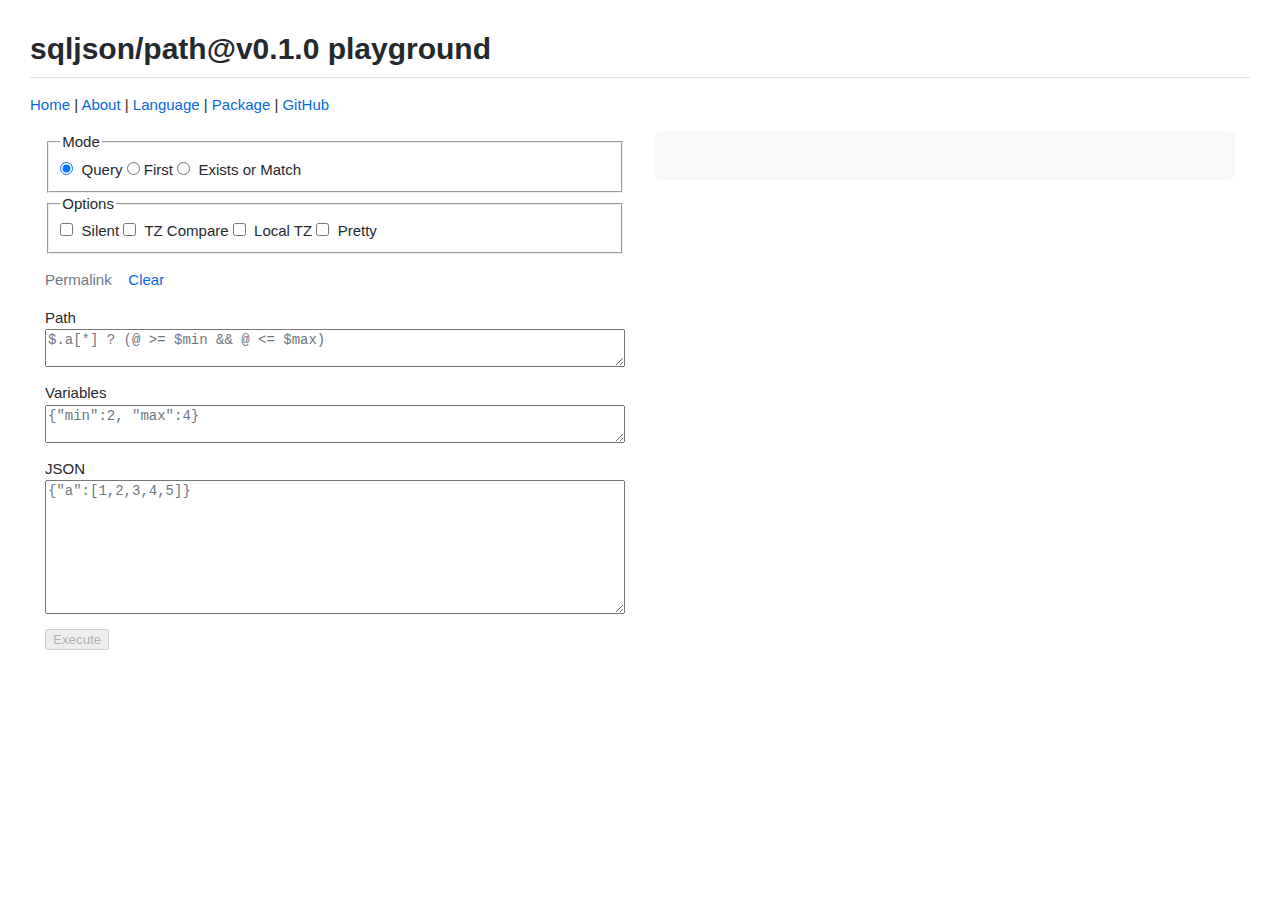
==== docs/playground/index.html @ 6ec7d3f9 "Disable permalink when fields change" ====
<html>

<head>
  <meta charset="utf-8" />
  <title>Go SQL/JSON Path Playground</title>
  <meta name="viewport" content="width=device-width, initial-scale=1">
  <link rel="stylesheet" href="./playground.css">
  <script src="wasm_exec.js"></script>
  <script>
    const $ = (id) => document.getElementById(id);
    const $$ = (q) => document.querySelector(q);
    const sqljsonVersion = "v0.1.0";

    const optionNames = [
      "optQuery",
      "optExistsOrMatch",
      "optFirst",
      "optSilent",
      "optTZCompare",
      "optLocalTZ",
      "optIndent",
    ];

    const getOptions = function() {
      let options = 0;
      for(const optionName of optionNames) {
        if(document.getElementById(optionName).checked) {
          options |= window[optionName];
        }
      }
      return options;
    };

    const setOptions = function(value) {
      value = !value ? 0 : parseInt(value);
      for(const optionName of optionNames) {
        if((window[optionName] & value) === window[optionName]) {
          document.getElementById(optionName).checked = true;
        }
      }
    };

    const isMobile = function(a){if(/(android|bb\d+|meego).+mobile|avantgo|bada\/|blackberry|blazer|compal|elaine|fennec|hiptop|iemobile|ip(hone|od)|iris|kindle|lge |maemo|midp|mmp|mobile.+firefox|netfront|opera m(ob|in)i|palm( os)?|phone|p(ixi|re)\/|plucker|pocket|psp|series(4|6)0|symbian|treo|up\.(browser|link)|vodafone|wap|windows ce|xda|xiino/i.test(a)||/1207|6310|6590|3gso|4thp|50[1-6]i|770s|802s|a wa|abac|ac(er|oo|s\-)|ai(ko|rn)|al(av|ca|co)|amoi|an(ex|ny|yw)|aptu|ar(ch|go)|as(te|us)|attw|au(di|\-m|r |s )|avan|be(ck|ll|nq)|bi(lb|rd)|bl(ac|az)|br(e|v)w|bumb|bw\-(n|u)|c55\/|capi|ccwa|cdm\-|cell|chtm|cldc|cmd\-|co(mp|nd)|craw|da(it|ll|ng)|dbte|dc\-s|devi|dica|dmob|do(c|p)o|ds(12|\-d)|el(49|ai)|em(l2|ul)|er(ic|k0)|esl8|ez([4-7]0|os|wa|ze)|fetc|fly(\-|_)|g1 u|g560|gene|gf\-5|g\-mo|go(\.w|od)|gr(ad|un)|haie|hcit|hd\-(m|p|t)|hei\-|hi(pt|ta)|hp( i|ip)|hs\-c|ht(c(\-| |_|a|g|p|s|t)|tp)|hu(aw|tc)|i\-(20|go|ma)|i230|iac( |\-|\/)|ibro|idea|ig01|ikom|im1k|inno|ipaq|iris|ja(t|v)a|jbro|jemu|jigs|kddi|keji|kgt( |\/)|klon|kpt |kwc\-|kyo(c|k)|le(no|xi)|lg( g|\/(k|l|u)|50|54|\-[a-w])|libw|lynx|m1\-w|m3ga|m50\/|ma(te|ui|xo)|mc(01|21|ca)|m\-cr|me(rc|ri)|mi(o8|oa|ts)|mmef|mo(01|02|bi|de|do|t(\-| |o|v)|zz)|mt(50|p1|v )|mwbp|mywa|n10[0-2]|n20[2-3]|n30(0|2)|n50(0|2|5)|n7(0(0|1)|10)|ne((c|m)\-|on|tf|wf|wg|wt)|nok(6|i)|nzph|o2im|op(ti|wv)|oran|owg1|p800|pan(a|d|t)|pdxg|pg(13|\-([1-8]|c))|phil|pire|pl(ay|uc)|pn\-2|po(ck|rt|se)|prox|psio|pt\-g|qa\-a|qc(07|12|21|32|60|\-[2-7]|i\-)|qtek|r380|r600|raks|rim9|ro(ve|zo)|s55\/|sa(ge|ma|mm|ms|ny|va)|sc(01|h\-|oo|p\-)|sdk\/|se(c(\-|0|1)|47|mc|nd|ri)|sgh\-|shar|sie(\-|m)|sk\-0|sl(45|id)|sm(al|ar|b3|it|t5)|so(ft|ny)|sp(01|h\-|v\-|v )|sy(01|mb)|t2(18|50)|t6(00|10|18)|ta(gt|lk)|tcl\-|tdg\-|tel(i|m)|tim\-|t\-mo|to(pl|sh)|ts(70|m\-|m3|m5)|tx\-9|up(\.b|g1|si)|utst|v400|v750|veri|vi(rg|te)|vk(40|5[0-3]|\-v)|vm40|voda|vulc|vx(52|53|60|61|70|80|81|83|85|98)|w3c(\-| )|webc|whit|wi(g |nc|nw)|wmlb|wonu|x700|yas\-|your|zeto|zte\-/i.test(a.substr(0,4))){ return true;}else{return false;}}(navigator.userAgent||navigator.vendor||window.opera);

    const isSlowConn = function(){
      let effectiveType = "";
      try {
        effectiveType = window.navigator.connection.effectiveType;
      }catch{}
      return effectiveType === "slow-2g" || effectiveType === "2g" || effectiveType === "3g";
    }();

    const execute = function() {
      const pathElm = $('path');
      const jsonElm = $('json');
      const varsElm = $('vars');
      const outputElm= $$('#output pre');
      const messageElm = $('message');
      const permalinkElm = $('permalink')

      messageElm.innerText = "";
      const options = getOptions();
      outputElm.innerHTML = query(pathElm.value, jsonElm.value, vars.value, options);

      const u = new URL(location.href);
      u.searchParams.set("p", encodeURIComponent(pathElm.value));
      u.searchParams.set("j", encodeURIComponent(jsonElm.value));
      u.searchParams.set("a", encodeURIComponent(varsElm.value));
      u.searchParams.set("o", getOptions());
      // u.searchParams.set("v", encodeURIComponent(sqljsonVersion));
      permalinkElm.href = u.href;
      permalinkElm.className = "";
    }

    const fit = function(elem) {
      elem.style.height = "";
      elem.style.height = elem.scrollHeight + 3 + "px"
    }

    const unlink = function() {
      $('permalink').className = "disable";
    }

    const clearFields = function() {
      $('path').value='';
      $('vars').value='';
      $('json').value='';
      $$('#output pre').innerHTML='';
      $('permalink').className = "disable";
    }

    document.addEventListener('DOMContentLoaded', function() {
      if(isMobile || isSlowConn) {
        if(!confirm("This page uses WASM modules. Size is approximately 5MB. Are you sure to load?")) {
          return;
        }
      }
      const go = new Go();
      const WASM_URL = './path-playground.wasm';

      var wasm;

      const onload = function(obj) {
        wasm = obj.instance;
        go.run(wasm);
        $("query-json").disabled = false;

        const u = new URL(location.href);
        setOptions(u.searchParams.get("o"));

        let i = 0;
        if(u.searchParams.has("p")) {
          const elem = $("path");
          elem.value = decodeURIComponent(u.searchParams.get("p"));
          fit(elem);
          i++;
        }

        if(u.searchParams.has("j")) {
          const elem = $("json");
          elem.value = decodeURIComponent(u.searchParams.get("j"));
          fit(elem);
          i++;
        }

        if(u.searchParams.has("a")) {
          const elem = $("vars");
          elem.value = decodeURIComponent(u.searchParams.get("a"));
          fit(elem);
        }

        if (i == 2) { execute() }

        /*
        if(u.searchParams.has("v")) {
          const v = u.searchParams.get("v")
          if(v !== sqljsonVersion) {
            $("message").innerHTML = "<div class=\"warn\">This link was created for sqljson/path@"+v+". Results may differ with this version.</div>";
          }
        }
        */
      };

      if ('instantiateStreaming' in WebAssembly) {
        WebAssembly.instantiateStreaming(fetch(WASM_URL), go.importObject).then(onload);
      } else {
        fetch(WASM_URL).then(resp =>
          resp.arrayBuffer()
        ).then(bytes => WebAssembly.instantiate(bytes, go.importObject).then(onload));
      }
    });

  </script>
</head>

<body>
  <h1>sqljson/path@v0.1.0 playground</h1>
  <section id="nav">
    <a href="https://theory.github.io/sqljson/playground">Home</a> |
    <a href="https://github.com/theory/sqljson/blob/pages/README.md">About</a> |
    <a href="https://github.com/theory/sqljson/blob/main/path/README.md">Language</a> |
    <a href="https://pkg.go.dev/github.com/theory/sqljson/path">Package</a> |
    <a href="https://github.com/theory/sqljson/tree/pages">GitHub</a>
  </section>
  <section id="message">
  </section>
  <div id="container">
    <div id="jsonpath">
      <div>
        <fieldset>
          <legend>Mode</legend>
          <input type="radio" id="optQuery" name="mode" checked title="Execute a query that selects and returns all the items found." onchange="unlink();return false" />&nbsp;
          <label for="optQuery" title="Execute a query that selects and returns all the items found.">Query</label>
          <input type="radio" id="optFirst" name="mode" title="Execute a query that selects and return the first item found." onchange="unlink();return false" />
          <label for="optFirst" title="Execute a query that selects and return the first item found.">First</label>
          <input type="radio" id="optExistsOrMatch" name="mode" title="Return true if the query finds or matches items, false if it does not, and null if the result is unknown" onchange="unlink();return false" />&nbsp;
          <label for="optExistsOrMatch" title="Return true if the query finds or matches items, false if it does not, and null if the result is unknown">Exists or Match</label>
        </fieldset>
        <fieldset>
          <legend>Options</legend>
          <input id="optSilent" type="checkbox" title="Suppress some errors" onchange="unlink();return false" />&nbsp;
          <label for="optSilent" title="Suppress some errors">Silent</label>
          <input id="optTZCompare" type="checkbox" title="Allow comparison of date/time values that require timezone-aware conversions" onchange="unlink();return false" />&nbsp;
          <label for="optTZCompare" title="Allow comparison of date/time values that require timezone-aware conversions">TZ Compare</label>
          <input id="optLocalTZ" type="checkbox" title="Convert and display times and timestamps in your local time zone" onchange="unlink();return false" />&nbsp;
          <label for="optLocalTZ" title="Convert and display times and timestamps in your local time zone">Local TZ</label>
          <input id="optIndent" type="checkbox" title="Pretty print the results (best used in query mode)" onchange="unlink();return false" />&nbsp;
          <label for="optIndent" title="Pretty print the results (best used in query mode)">Pretty</label>
        </fieldset>
      </div>
      <div>
        <a id="permalink" href="" class="disable">Permalink</a>&nbsp;&nbsp;&nbsp;
        <span id="clear" onclick="clearFields();return false;">Clear</span>
      </div>
      <div>
        <label for="path">Path</label><br />
        <textarea id="path" placeholder="$.a[*] ? (@ >= $min && @ <= $max)" rows="2" oninput="fit(this);" onchange="unlink();return false"></textarea>
      </div>
      <div>
        <label for="vars">Variables</label><br />
        <textarea id="vars" placeholder="{&quot;min&quot;:2, &quot;max&quot;:4}" rows="2" oninput="fit(this);" onchange="unlink();return false"></textarea>
      </div>
      <div>
        <label for="json">JSON</label><br />
        <textarea id="json" placeholder="{&quot;a&quot;:[1,2,3,4,5]}" rows="8" oninput="fit(this);" onchange="unlink();return false"></textarea>
      </div>
      <div>
        <button onClick="execute();" id="query-json" disabled>Execute</button>
      </div>
    </div>
    <div id="output">
      <pre>
      </pre>
    </div>
  </div>
</body>

</html>
---- docs/playground/playground.css ----
@media (prefers-color-scheme: dark) {
  body {
    color-scheme: dark;
    --color-prettylights-syntax-comment: #8b949e;
    --color-prettylights-syntax-constant: #79c0ff;
    --color-prettylights-syntax-entity: #d2a8ff;
    --color-prettylights-syntax-storage-modifier-import: #c9d1d9;
    --color-prettylights-syntax-entity-tag: #7ee787;
    --color-prettylights-syntax-keyword: #ff7b72;
    --color-prettylights-syntax-string: #a5d6ff;
    --color-prettylights-syntax-variable: #ffa657;
    --color-prettylights-syntax-brackethighlighter-unmatched: #f85149;
    --color-prettylights-syntax-invalid-illegal-text: #f0f6fc;
    --color-prettylights-syntax-invalid-illegal-bg: #8e1519;
    --color-prettylights-syntax-carriage-return-text: #f0f6fc;
    --color-prettylights-syntax-carriage-return-bg: #b62324;
    --color-prettylights-syntax-string-regexp: #7ee787;
    --color-prettylights-syntax-markup-list: #f2cc60;
    --color-prettylights-syntax-markup-heading: #1f6feb;
    --color-prettylights-syntax-markup-italic: #c9d1d9;
    --color-prettylights-syntax-markup-bold: #c9d1d9;
    --color-prettylights-syntax-markup-deleted-text: #ffdcd7;
    --color-prettylights-syntax-markup-deleted-bg: #67060c;
    --color-prettylights-syntax-markup-inserted-text: #aff5b4;
    --color-prettylights-syntax-markup-inserted-bg: #033a16;
    --color-prettylights-syntax-markup-changed-text: #ffdfb6;
    --color-prettylights-syntax-markup-changed-bg: #5a1e02;
    --color-prettylights-syntax-markup-ignored-text: #c9d1d9;
    --color-prettylights-syntax-markup-ignored-bg: #1158c7;
    --color-prettylights-syntax-meta-diff-range: #d2a8ff;
    --color-prettylights-syntax-brackethighlighter-angle: #8b949e;
    --color-prettylights-syntax-sublimelinter-gutter-mark: #484f58;
    --color-prettylights-syntax-constant-other-reference-link: #a5d6ff;
    --color-fg-default: #c9d1d9;
    --color-fg-muted: #8b949e;
    --color-fg-subtle: #484f58;
    --color-canvas-default: #0d1117;
    --color-canvas-subtle: #161b22;
    --color-border-default: #30363d;
    --color-border-muted: #21262d;
    --color-neutral-muted: rgba(110,118,129,0.4);
    --color-accent-fg: #58a6ff;
    --color-accent-emphasis: #1f6feb;
    --color-attention-subtle: rgba(187,128,9,0.15);
    --color-danger-fg: #f85149;
  }
}

@media (prefers-color-scheme: light) {
  body {
    /* color-scheme: light; */
    --color-prettylights-syntax-comment: #6e7781;
    --color-prettylights-syntax-constant: #0550ae;
    --color-prettylights-syntax-entity: #8250df;
    --color-prettylights-syntax-storage-modifier-import: #24292f;
    --color-prettylights-syntax-entity-tag: #116329;
    --color-prettylights-syntax-keyword: #cf222e;
    --color-prettylights-syntax-string: #0a3069;
    --color-prettylights-syntax-variable: #953800;
    --color-prettylights-syntax-brackethighlighter-unmatched: #82071e;
    --color-prettylights-syntax-invalid-illegal-text: #f6f8fa;
    --color-prettylights-syntax-invalid-illegal-bg: #82071e;
    --color-prettylights-syntax-carriage-return-text: #f6f8fa;
    --color-prettylights-syntax-carriage-return-bg: #cf222e;
    --color-prettylights-syntax-string-regexp: #116329;
    --color-prettylights-syntax-markup-list: #3b2300;
    --color-prettylights-syntax-markup-heading: #0550ae;
    --color-prettylights-syntax-markup-italic: #24292f;
    --color-prettylights-syntax-markup-bold: #24292f;
    --color-prettylights-syntax-markup-deleted-text: #82071e;
    --color-prettylights-syntax-markup-deleted-bg: #FFEBE9;
    --color-prettylights-syntax-markup-inserted-text: #116329;
    --color-prettylights-syntax-markup-inserted-bg: #dafbe1;
    --color-prettylights-syntax-markup-changed-text: #953800;
    --color-prettylights-syntax-markup-changed-bg: #ffd8b5;
    --color-prettylights-syntax-markup-ignored-text: #eaeef2;
    --color-prettylights-syntax-markup-ignored-bg: #0550ae;
    --color-prettylights-syntax-meta-diff-range: #8250df;
    --color-prettylights-syntax-brackethighlighter-angle: #57606a;
    --color-prettylights-syntax-sublimelinter-gutter-mark: #8c959f;
    --color-prettylights-syntax-constant-other-reference-link: #0a3069;
    --color-fg-default: #24292f;
    --color-fg-muted: #57606a;
    --color-fg-subtle: #6e7781;
    --color-canvas-default: #ffffff;
    --color-canvas-subtle: #f6f8fa;
    --color-border-default: #d0d7de;
    --color-border-muted: hsla(210,18%,87%,1);
    --color-neutral-muted: rgba(175,184,193,0.2);
    --color-accent-fg: #0969da;
    --color-accent-emphasis: #0969da;
    --color-attention-subtle: #fff8c5;
    --color-danger-fg: #cf222e;
  }
}

body {
  -ms-text-size-adjust: 100%;
  -webkit-text-size-adjust: 100%;
  margin: 2em;
  color: var(--color-fg-default);
  background-color: var(--color-canvas-default);
  font-family: -apple-system,BlinkMacSystemFont,"Segoe UI",Helvetica,Arial,sans-serif,"Apple Color Emoji","Segoe UI Emoji";
  font-size: 15px;
  line-height: 1.5;
  word-wrap: break-word;
}

body [hidden] {
  display: none !important;
}

body a {
  background-color: transparent;
  color: var(--color-accent-fg);
  text-decoration: none;
}

body a:active,
body a:hover {
  outline-width: 0;
}

body a.disable{
  pointer-events: none;
  color:var(--color-fg-subtle);
}

body b,
body strong {
  font-weight: 600;
}

body dfn {
  font-style: italic;
}

body h1 {
  margin: .67em 0;
  font-weight: 600;
  padding-bottom: .3em;
  font-size: 2em;
  border-bottom: 1px solid var(--color-border-muted);
}

body code,
body kbd,
body pre,
body samp {
  font-family: monospace,monospace;
  font-size: 1em;
}

body hr {
  box-sizing: content-box;
  overflow: hidden;
  background: transparent;
  border-bottom: 1px solid var(--color-border-muted);
  height: .25em;
  padding: 0;
  margin: 24px 0;
  background-color: var(--color-border-default);
  border: 0;
}

body input {
  font: inherit;
  margin: 0;
  overflow: visible;
  font-family: inherit;
  font-size: inherit;
  line-height: inherit;
}

body h1,
body h2,
body h3,
body h4,
body h5,
body h6 {
  margin-top: 24px;
  margin-bottom: 16px;
  font-weight: 600;
  line-height: 1.25;
}

body h2 {
  font-weight: 600;
  padding-bottom: .3em;
  font-size: 1.5em;
  border-bottom: 1px solid var(--color-border-muted);
}

body h3 {
  font-weight: 600;
  font-size: 1.25em;
}

body h4 {
  font-weight: 600;
  font-size: 1em;
}

body h5 {
  font-weight: 600;
  font-size: .875em;
}

body h6 {
  font-weight: 600;
  font-size: .85em;
  color: var(--color-fg-muted);
}

body p {
  margin-top: 0;
  margin-bottom: 10px;
}

body tt,
body code {
  font-family: ui-monospace,SFMono-Regular,SF Mono,Menlo,Consolas,Liberation Mono,monospace;
  font-size: 12px;
}

body pre {
  margin-top: 0;
  margin-bottom: 0;
  font-family: ui-monospace,SFMono-Regular,SF Mono,Menlo,Consolas,Liberation Mono,monospace;
  font-size: 12px;
  word-wrap: normal;
  padding: 16px;
  overflow: auto;
  line-height: 1.45;
  background-color: var(--color-canvas-subtle);
  border-radius: 6px;
}

body textarea {
  font-family: ui-monospace,SFMono-Regular,SF Mono,Menlo,Consolas,Liberation Mono,monospace;
  font-size: 14px;
  width:100%;
}

body ::placeholder {
  color: var(--color-fg-subtle);
  opacity: 1;
}

body p,
body blockquote,
body ul,
body ol,
body dl,
body table,
body pre,
body details {
  margin-top: 0;
  margin-bottom: 16px;
}

@media screen and (min-width: 768px) {
  #container {
    display: flex;
    flex-direction: row;
  }

  #jsonpath {
    flex-direction: column;
    padding: 1em;
    width: 50%;
  }

  #output {
    flex-direction: column;
    width: 50%;
    height: 100%;
    padding: 1em;
  }
}

@media screen and (max-width: 768px) {
  #container {
    display: flex;
    flex-direction: column;
  }

  #jsonpath {
    flex-direction: column;
    width: 100%;
  }

  #output {
    flex-direction: column;
    width: 100%;
  }
}


#jsonpath div {
  margin-bottom: 1em;
}

#clear {
  background-color: transparent;
  color: var(--color-accent-fg);
  text-decoration: none;
  cursor: pointer;
}

#clear:hover {
  text-decoration: underline;
}

#path {
  width: 100%;
  box-sizing:border-box
}

#message .warn {
  padding-top: 1em;
  color: var(--color-danger-fg);
}
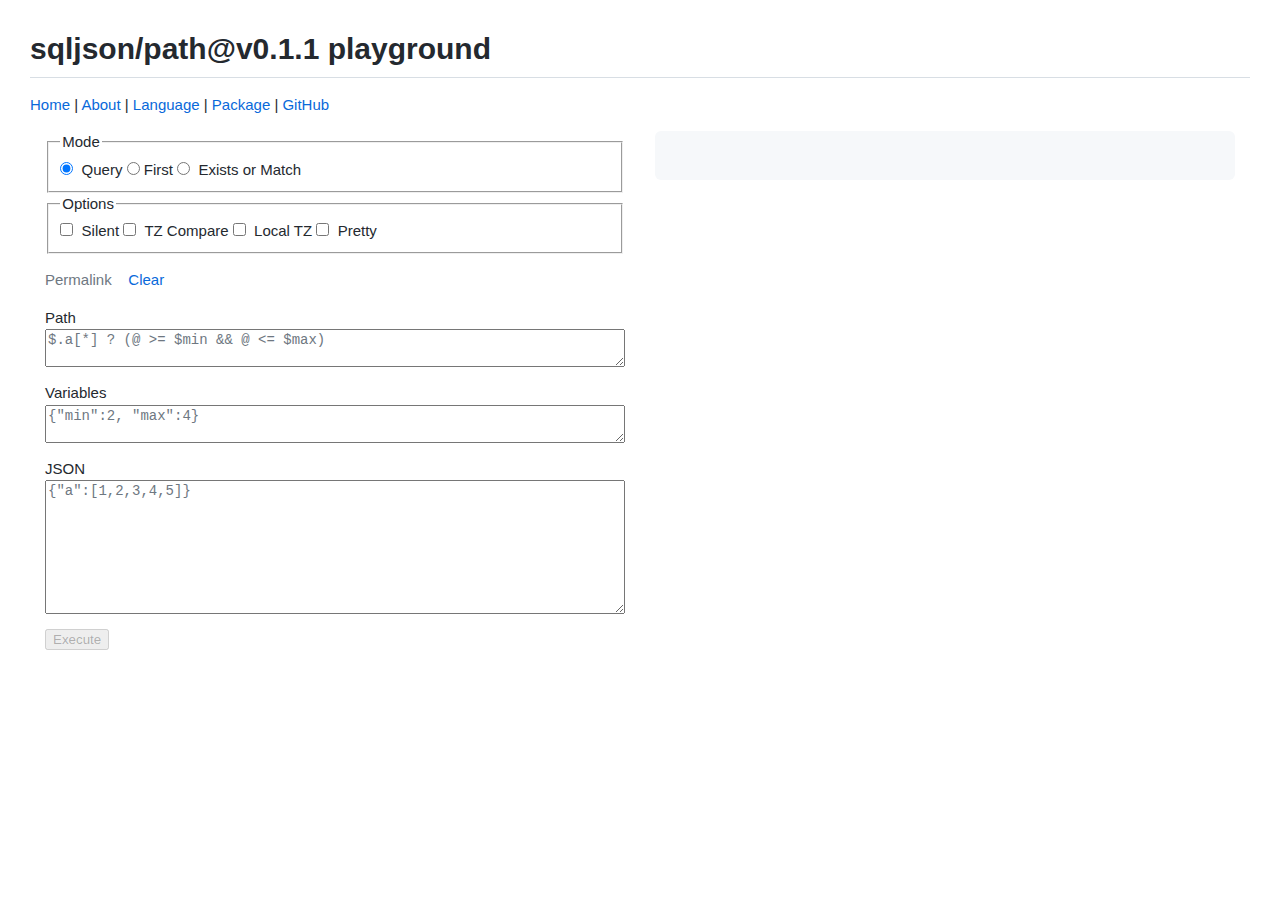
==== commit 10b7b6c8: "Upgrade to sqljson v0.1.1" ====
--- a/docs/playground/index.html
+++ b/docs/playground/index.html
@@ -4,12 +4,12 @@
   <meta charset="utf-8" />
   <title>Go SQL/JSON Path Playground</title>
   <meta name="viewport" content="width=device-width, initial-scale=1">
-  <link rel="stylesheet" href="./playground.css">
+  <link rel="stylesheet" href="playground.css">
   <script src="wasm_exec.js"></script>
   <script>
     const $ = (id) => document.getElementById(id);
     const $$ = (q) => document.querySelector(q);
-    const sqljsonVersion = "v0.1.0";
+    const sqljsonVersion = "v0.1.1";
 
     const optionNames = [
       "optQuery",
@@ -154,7 +154,7 @@
 </head>
 
 <body>
-  <h1>sqljson/path@v0.1.0 playground</h1>
+  <h1>sqljson/path@v0.1.1 playground</h1>
   <section id="nav">
     <a href="https://theory.github.io/sqljson/playground">Home</a> |
     <a href="https://github.com/theory/sqljson/blob/pages/README.md">About</a> |
@@ -189,20 +189,20 @@
         </fieldset>
       </div>
       <div>
-        <a id="permalink" href="" class="disable">Permalink</a>&nbsp;&nbsp;&nbsp;
-        <span id="clear" onclick="clearFields();return false;">Clear</span>
-      </div>
-      <div>
-        <label for="path">Path</label><br />
-        <textarea id="path" placeholder="$.a[*] ? (@ >= $min && @ <= $max)" rows="2" oninput="fit(this);" onchange="unlink();return false"></textarea>
-      </div>
-      <div>
-        <label for="vars">Variables</label><br />
-        <textarea id="vars" placeholder="{&quot;min&quot;:2, &quot;max&quot;:4}" rows="2" oninput="fit(this);" onchange="unlink();return false"></textarea>
-      </div>
-      <div>
-        <label for="json">JSON</label><br />
-        <textarea id="json" placeholder="{&quot;a&quot;:[1,2,3,4,5]}" rows="8" oninput="fit(this);" onchange="unlink();return false"></textarea>
+        <a id="permalink" href="" class="disable" title="Reload with a permanent link that populates all the fields and executes the path">Permalink</a>&nbsp;&nbsp;&nbsp;
+        <span id="clear" onclick="clearFields();return false;" title="Clear the fields">Clear</span>
+      </div>
+      <div>
+        <label for="path" title="The jsonpath expression to execute">Path</label><br />
+        <textarea id="path" title="The jsonpath expression to execute" placeholder="$.a[*] ? (@ >= $min && @ <= $max)" rows="2" oninput="fit(this);" onchange="unlink();return false"></textarea>
+      </div>
+      <div>
+        <label for="vars" title="JSON object mapping variables used in the Path to their values">Variables</label><br />
+        <textarea id="vars" title="JSON object mapping variables used in the Path to their values" placeholder="{&quot;min&quot;:2, &quot;max&quot;:4}" rows="2" oninput="fit(this);" onchange="unlink();return false"></textarea>
+      </div>
+      <div>
+        <label for="json" title="The JSON against which to execute the Path expression">JSON</label><br />
+        <textarea id="json" title="The JSON against which to execute the Path expression" placeholder="{&quot;a&quot;:[1,2,3,4,5]}" rows="8" oninput="fit(this);" onchange="unlink();return false"></textarea>
       </div>
       <div>
         <button onClick="execute();" id="query-json" disabled>Execute</button>
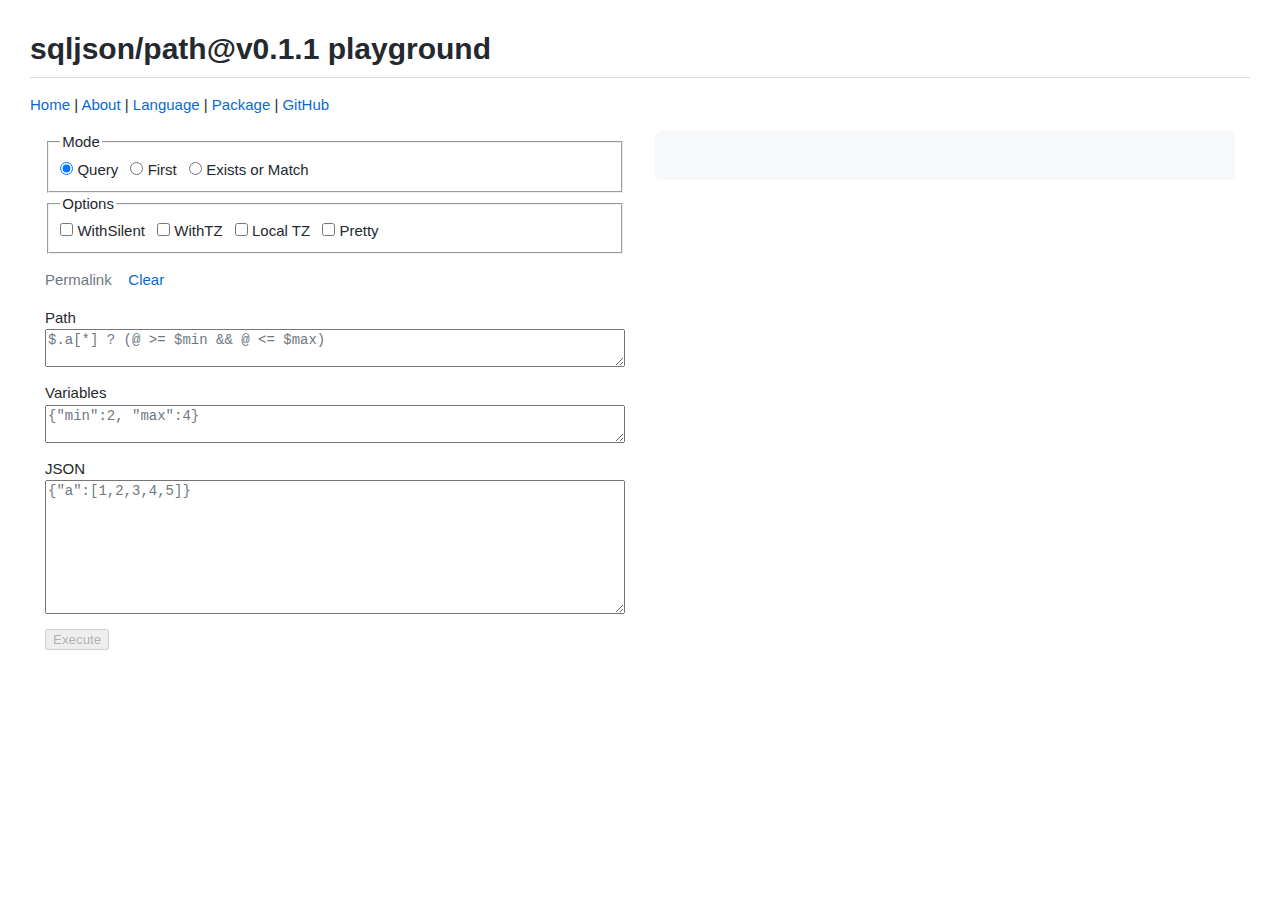
==== commit 739b892e: "Fix checkbox wrapping and padding" ====
--- a/docs/playground/index.html
+++ b/docs/playground/index.html
@@ -169,23 +169,16 @@
       <div>
         <fieldset>
           <legend>Mode</legend>
-          <input type="radio" id="optQuery" name="mode" checked title="Execute a query that selects and returns all the items found." onchange="unlink();return false" />&nbsp;
-          <label for="optQuery" title="Execute a query that selects and returns all the items found.">Query</label>
-          <input type="radio" id="optFirst" name="mode" title="Execute a query that selects and return the first item found." onchange="unlink();return false" />
-          <label for="optFirst" title="Execute a query that selects and return the first item found.">First</label>
-          <input type="radio" id="optExistsOrMatch" name="mode" title="Return true if the query finds or matches items, false if it does not, and null if the result is unknown" onchange="unlink();return false" />&nbsp;
-          <label for="optExistsOrMatch" title="Return true if the query finds or matches items, false if it does not, and null if the result is unknown">Exists or Match</label>
+          <input type="radio" id="optQuery" name="mode" checked title="Execute a query that selects and returns all the items found." onchange="unlink();return false" />&nbsp;<label for="optQuery" title="Execute a query that selects and returns all the items found.">Query</label>
+          <input type="radio" id="optFirst" name="mode" title="Execute a query that selects and return the first item found." onchange="unlink();return false" />&nbsp;<label for="optFirst" title="Execute a query that selects and return the first item found.">First</label>
+          <input type="radio" id="optExistsOrMatch" name="mode" title="Return true if the query finds or matches items, false if it does not, and null if the result is unknown" onchange="unlink();return false" />&nbsp;<label for="optExistsOrMatch" title="Return true if the query finds or matches items, false if it does not, and null if the result is unknown">Exists or Match</label>
         </fieldset>
         <fieldset>
           <legend>Options</legend>
-          <input id="optSilent" type="checkbox" title="Suppress some errors" onchange="unlink();return false" />&nbsp;
-          <label for="optSilent" title="Suppress some errors">Silent</label>
-          <input id="optTZCompare" type="checkbox" title="Allow comparison of date/time values that require timezone-aware conversions" onchange="unlink();return false" />&nbsp;
-          <label for="optTZCompare" title="Allow comparison of date/time values that require timezone-aware conversions">TZ Compare</label>
-          <input id="optLocalTZ" type="checkbox" title="Convert and display times and timestamps in your local time zone" onchange="unlink();return false" />&nbsp;
-          <label for="optLocalTZ" title="Convert and display times and timestamps in your local time zone">Local TZ</label>
-          <input id="optIndent" type="checkbox" title="Pretty print the results (best used in query mode)" onchange="unlink();return false" />&nbsp;
-          <label for="optIndent" title="Pretty print the results (best used in query mode)">Pretty</label>
+          <input id="optSilent" type="checkbox" title="Suppress some errors" onchange="unlink();return false" />&nbsp;<label for="optSilent" title="Suppress some errors">WithSilent</label>
+          <input id="optTZCompare" type="checkbox" title="Allow comparison of date/time values that require timezone-aware conversions" onchange="unlink();return false" />&nbsp;<label for="optTZCompare" title="Allow comparison of date/time values that require timezone-aware conversions">WithTZ</label>
+          <input id="optLocalTZ" type="checkbox" title="Convert and display times and timestamps in your local time zone" onchange="unlink();return false" />&nbsp;<label for="optLocalTZ" title="Convert and display times and timestamps in your local time zone">Local TZ</label>
+          <input id="optIndent" type="checkbox" title="Pretty print the results (best used in query mode)" onchange="unlink();return false" />&nbsp;<label for="optIndent" title="Pretty print the results (best used in query mode)">Pretty</label>
         </fieldset>
       </div>
       <div>
--- a/docs/playground/playground.css
+++ b/docs/playground/playground.css
@@ -271,6 +271,10 @@
     width: 50%;
   }
 
+  #jsonpath label {
+    padding-right: 8px;
+  }
+
   #output {
     flex-direction: column;
     width: 50%;
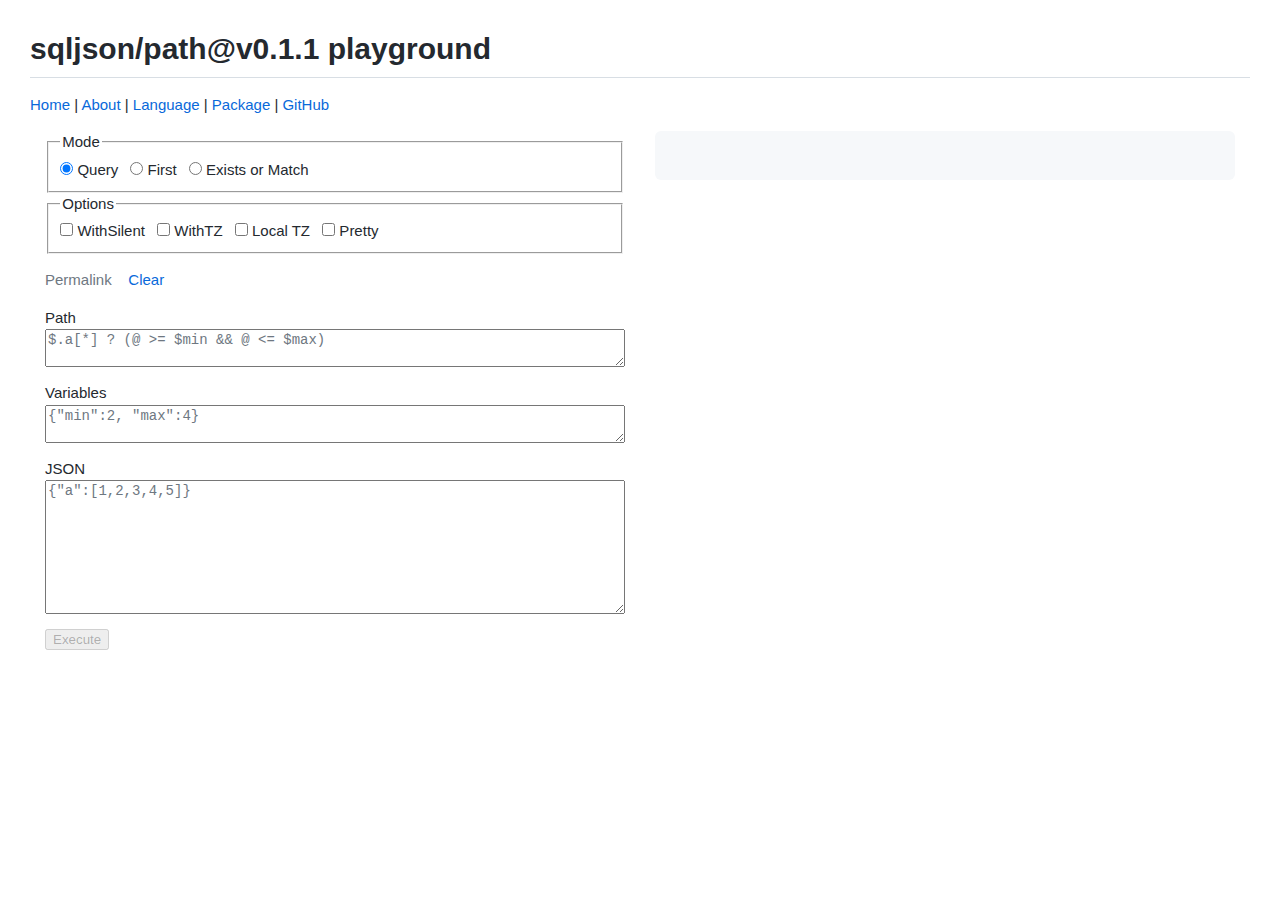
==== commit b4b3fe77: "Nest inputs in labels" ====
--- a/docs/playground/index.html
+++ b/docs/playground/index.html
@@ -169,16 +169,30 @@
       <div>
         <fieldset>
           <legend>Mode</legend>
-          <input type="radio" id="optQuery" name="mode" checked title="Execute a query that selects and returns all the items found." onchange="unlink();return false" />&nbsp;<label for="optQuery" title="Execute a query that selects and returns all the items found.">Query</label>
-          <input type="radio" id="optFirst" name="mode" title="Execute a query that selects and return the first item found." onchange="unlink();return false" />&nbsp;<label for="optFirst" title="Execute a query that selects and return the first item found.">First</label>
-          <input type="radio" id="optExistsOrMatch" name="mode" title="Return true if the query finds or matches items, false if it does not, and null if the result is unknown" onchange="unlink();return false" />&nbsp;<label for="optExistsOrMatch" title="Return true if the query finds or matches items, false if it does not, and null if the result is unknown">Exists or Match</label>
+          <label title="Execute a query that selects and returns all the items found.">
+            <input type="radio" id="optQuery" name="mode" checked onchange="unlink();return false" />&nbsp;Query
+          </label>
+          <label title="Execute a query that selects and return the first item found.">
+            <input type="radio" id="optFirst" name="mode" onchange="unlink();return false" />&nbsp;First
+          </label>
+          <label title="Return true if the query finds or matches items, false if it does not, and null if the result is unknown">
+            <input type="radio" id="optExistsOrMatch" name="mode" onchange="unlink();return false" />&nbsp;Exists or Match
+          </label>
         </fieldset>
         <fieldset>
           <legend>Options</legend>
-          <input id="optSilent" type="checkbox" title="Suppress some errors" onchange="unlink();return false" />&nbsp;<label for="optSilent" title="Suppress some errors">WithSilent</label>
-          <input id="optTZCompare" type="checkbox" title="Allow comparison of date/time values that require timezone-aware conversions" onchange="unlink();return false" />&nbsp;<label for="optTZCompare" title="Allow comparison of date/time values that require timezone-aware conversions">WithTZ</label>
-          <input id="optLocalTZ" type="checkbox" title="Convert and display times and timestamps in your local time zone" onchange="unlink();return false" />&nbsp;<label for="optLocalTZ" title="Convert and display times and timestamps in your local time zone">Local TZ</label>
-          <input id="optIndent" type="checkbox" title="Pretty print the results (best used in query mode)" onchange="unlink();return false" />&nbsp;<label for="optIndent" title="Pretty print the results (best used in query mode)">Pretty</label>
+          <label title="Suppress some errors">
+            <input id="optSilent" type="checkbox" onchange="unlink();return false" />&nbsp;WithSilent
+          </label>
+          <label title="Allow comparison of date/time values that require timezone-aware conversions">
+            <input id="optTZCompare" type="checkbox" onchange="unlink();return false" />&nbsp;WithTZ
+          </label>
+          <label title="Convert and display times and timestamps in your local time zone">
+            <input id="optLocalTZ" type="checkbox" onchange="unlink();return false" />&nbsp;Local TZ
+          </label>
+          <label for="optIndent" title="Pretty print the results (best used in query mode)">
+            <input id="optIndent" type="checkbox" onchange="unlink();return false" />&nbsp;Pretty
+          </label>
         </fieldset>
       </div>
       <div>
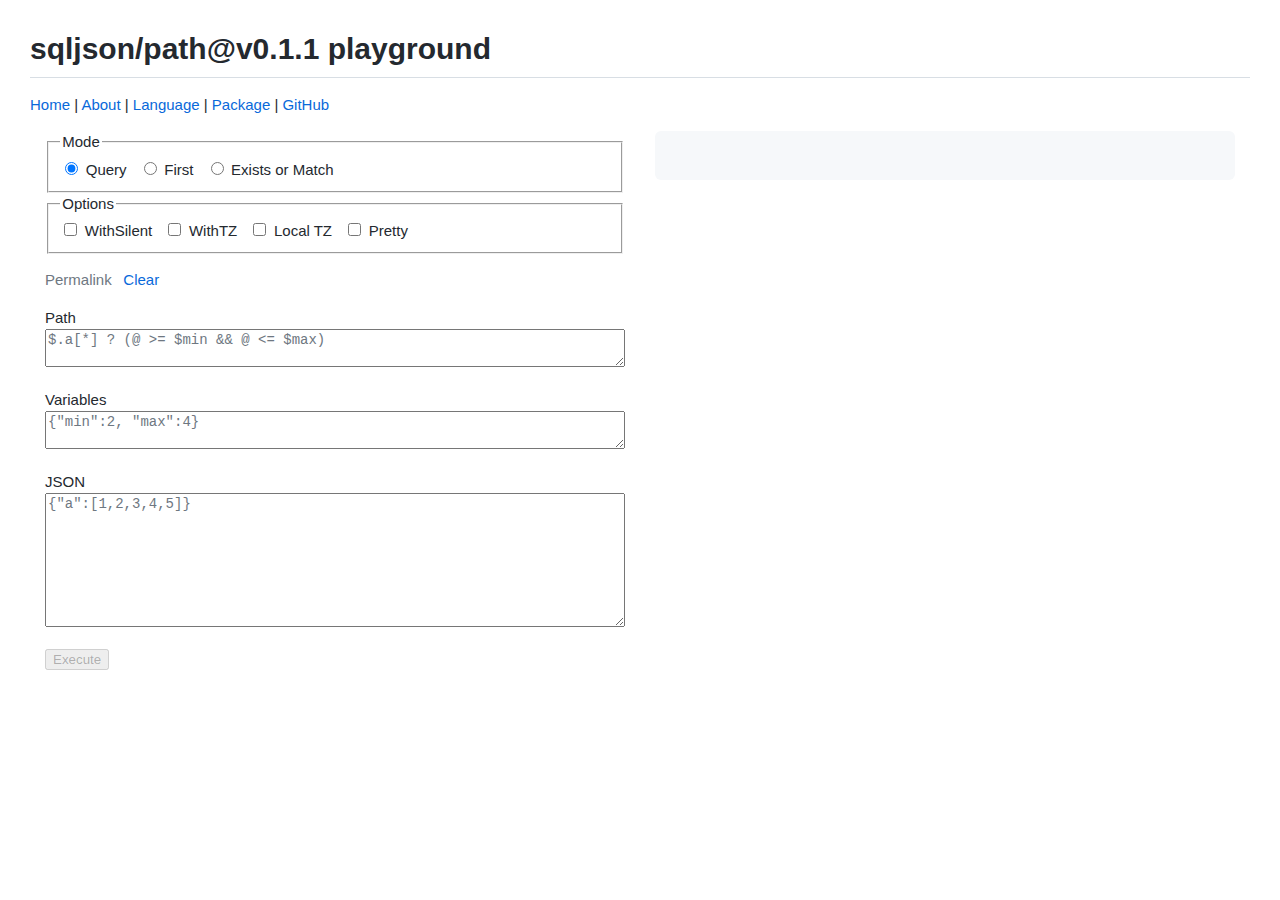
==== commit 6bf646e9: "Wrap textareas in labels" ====
--- a/docs/playground/index.html
+++ b/docs/playground/index.html
@@ -169,47 +169,50 @@
       <div>
         <fieldset>
           <legend>Mode</legend>
-          <label title="Execute a query that selects and returns all the items found.">
-            <input type="radio" id="optQuery" name="mode" checked onchange="unlink();return false" />&nbsp;Query
-          </label>
-          <label title="Execute a query that selects and return the first item found.">
-            <input type="radio" id="optFirst" name="mode" onchange="unlink();return false" />&nbsp;First
-          </label>
-          <label title="Return true if the query finds or matches items, false if it does not, and null if the result is unknown">
-            <input type="radio" id="optExistsOrMatch" name="mode" onchange="unlink();return false" />&nbsp;Exists or Match
+          <label class="nowrap" title="Execute a query that selects and returns all the items found.">
+            <input type="radio" id="optQuery" name="mode" checked onchange="unlink();return false" />Query
+          </label>
+          <label class="nowrap" title="Execute a query that selects and return the first item found.">
+            <input type="radio" id="optFirst" name="mode" onchange="unlink();return false" />First
+          </label>
+          <label class="nowrap" title="Return true if the query finds or matches items, false if it does not, and null if the result is unknown">
+            <input type="radio" id="optExistsOrMatch" name="mode" onchange="unlink();return false" />Exists or Match
           </label>
         </fieldset>
         <fieldset>
           <legend>Options</legend>
-          <label title="Suppress some errors">
-            <input id="optSilent" type="checkbox" onchange="unlink();return false" />&nbsp;WithSilent
-          </label>
-          <label title="Allow comparison of date/time values that require timezone-aware conversions">
-            <input id="optTZCompare" type="checkbox" onchange="unlink();return false" />&nbsp;WithTZ
-          </label>
-          <label title="Convert and display times and timestamps in your local time zone">
-            <input id="optLocalTZ" type="checkbox" onchange="unlink();return false" />&nbsp;Local TZ
-          </label>
-          <label for="optIndent" title="Pretty print the results (best used in query mode)">
-            <input id="optIndent" type="checkbox" onchange="unlink();return false" />&nbsp;Pretty
+          <label class="nowrap" title="Suppress some errors">
+            <input id="optSilent" type="checkbox" onchange="unlink();return false" />WithSilent
+          </label>
+          <label class="nowrap" title="Allow comparison of date/time values that require timezone-aware conversions">
+            <input id="optTZCompare" type="checkbox" onchange="unlink();return false" />WithTZ
+          </label>
+          <label class="nowrap" title="Convert and display times and timestamps in your local time zone">
+            <input id="optLocalTZ" type="checkbox" onchange="unlink();return false" />Local TZ
+          </label>
+          <label class="nowrap" for="optIndent" title="Pretty print the results (best used in query mode)">
+            <input id="optIndent" type="checkbox" onchange="unlink();return false" />Pretty
           </label>
         </fieldset>
       </div>
-      <div>
-        <a id="permalink" href="" class="disable" title="Reload with a permanent link that populates all the fields and executes the path">Permalink</a>&nbsp;&nbsp;&nbsp;
+      <div id="actions">
+        <a id="permalink" href="" class="disable" title="Reload with a permanent link that populates all the fields and executes the path">Permalink</a>
         <span id="clear" onclick="clearFields();return false;" title="Clear the fields">Clear</span>
       </div>
       <div>
-        <label for="path" title="The jsonpath expression to execute">Path</label><br />
-        <textarea id="path" title="The jsonpath expression to execute" placeholder="$.a[*] ? (@ >= $min && @ <= $max)" rows="2" oninput="fit(this);" onchange="unlink();return false"></textarea>
-      </div>
-      <div>
-        <label for="vars" title="JSON object mapping variables used in the Path to their values">Variables</label><br />
-        <textarea id="vars" title="JSON object mapping variables used in the Path to their values" placeholder="{&quot;min&quot;:2, &quot;max&quot;:4}" rows="2" oninput="fit(this);" onchange="unlink();return false"></textarea>
-      </div>
-      <div>
-        <label for="json" title="The JSON against which to execute the Path expression">JSON</label><br />
-        <textarea id="json" title="The JSON against which to execute the Path expression" placeholder="{&quot;a&quot;:[1,2,3,4,5]}" rows="8" oninput="fit(this);" onchange="unlink();return false"></textarea>
+        <label title="The jsonpath expression to execute">Path
+          <textarea id="path" placeholder="$.a[*] ? (@ >= $min && @ <= $max)" rows="2" oninput="fit(this);" onchange="unlink();return false"></textarea>
+        </label>
+      </div>
+      <div>
+        <label title="JSON object mapping variables used in the Path to their values">Variables
+          <textarea id="vars" title="JSON object mapping variables used in the Path to their values" placeholder="{&quot;min&quot;:2, &quot;max&quot;:4}" rows="2" oninput="fit(this);" onchange="unlink();return false"></textarea>
+        </label>
+      </div>
+      <div>
+        <label title="The JSON against which to execute the Path expression">JSON
+          <textarea id="json" title="The JSON against which to execute the Path expression" placeholder="{&quot;a&quot;:[1,2,3,4,5]}" rows="8" oninput="fit(this);" onchange="unlink();return false"></textarea>
+        </label>
       </div>
       <div>
         <button onClick="execute();" id="query-json" disabled>Execute</button>
--- a/docs/playground/playground.css
+++ b/docs/playground/playground.css
@@ -165,7 +165,7 @@
 
 body input {
   font: inherit;
-  margin: 0;
+  /* margin: 0; */
   overflow: visible;
   font-family: inherit;
   font-size: inherit;
@@ -325,3 +325,11 @@
   padding-top: 1em;
   color: var(--color-danger-fg);
 }
+
+.nowrap {
+  white-space: nowrap;
+}
+
+#actions > *, fieldset input {
+  margin-right: 0.5em;
+}
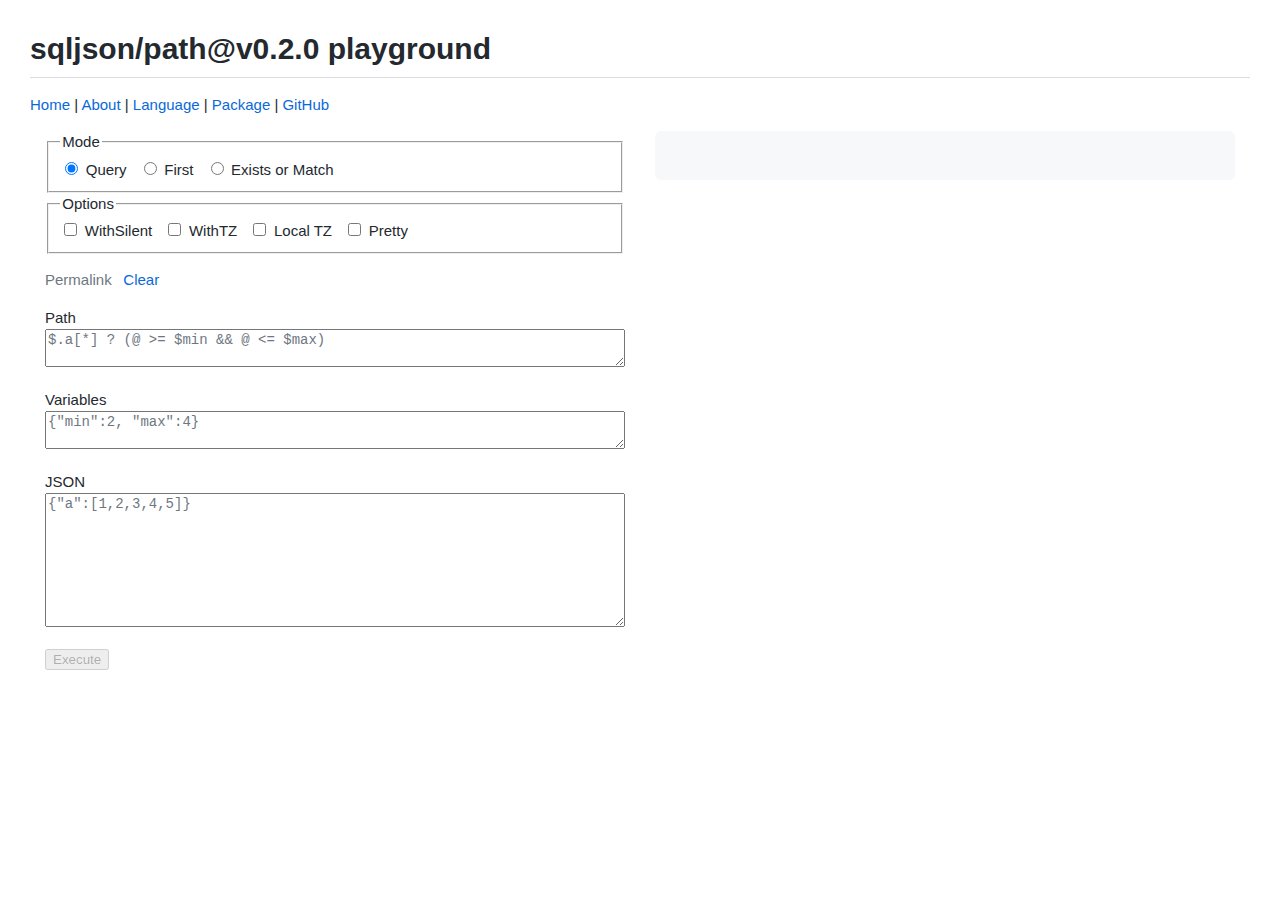
==== commit 5af73aed: "Update to sqljson v0.2.0 and fix linting issues" ====
--- a/docs/playground/index.html
+++ b/docs/playground/index.html
@@ -9,7 +9,7 @@
   <script>
     const $ = (id) => document.getElementById(id);
     const $$ = (q) => document.querySelector(q);
-    const sqljsonVersion = "v0.1.1";
+    const sqljsonVersion = "v0.2.0";
 
     const optionNames = [
       "optQuery",
@@ -154,7 +154,7 @@
 </head>
 
 <body>
-  <h1>sqljson/path@v0.1.1 playground</h1>
+  <h1>sqljson/path@v0.2.0 playground</h1>
   <section id="nav">
     <a href="https://theory.github.io/sqljson/playground">Home</a> |
     <a href="https://github.com/theory/sqljson/blob/pages/README.md">About</a> |
